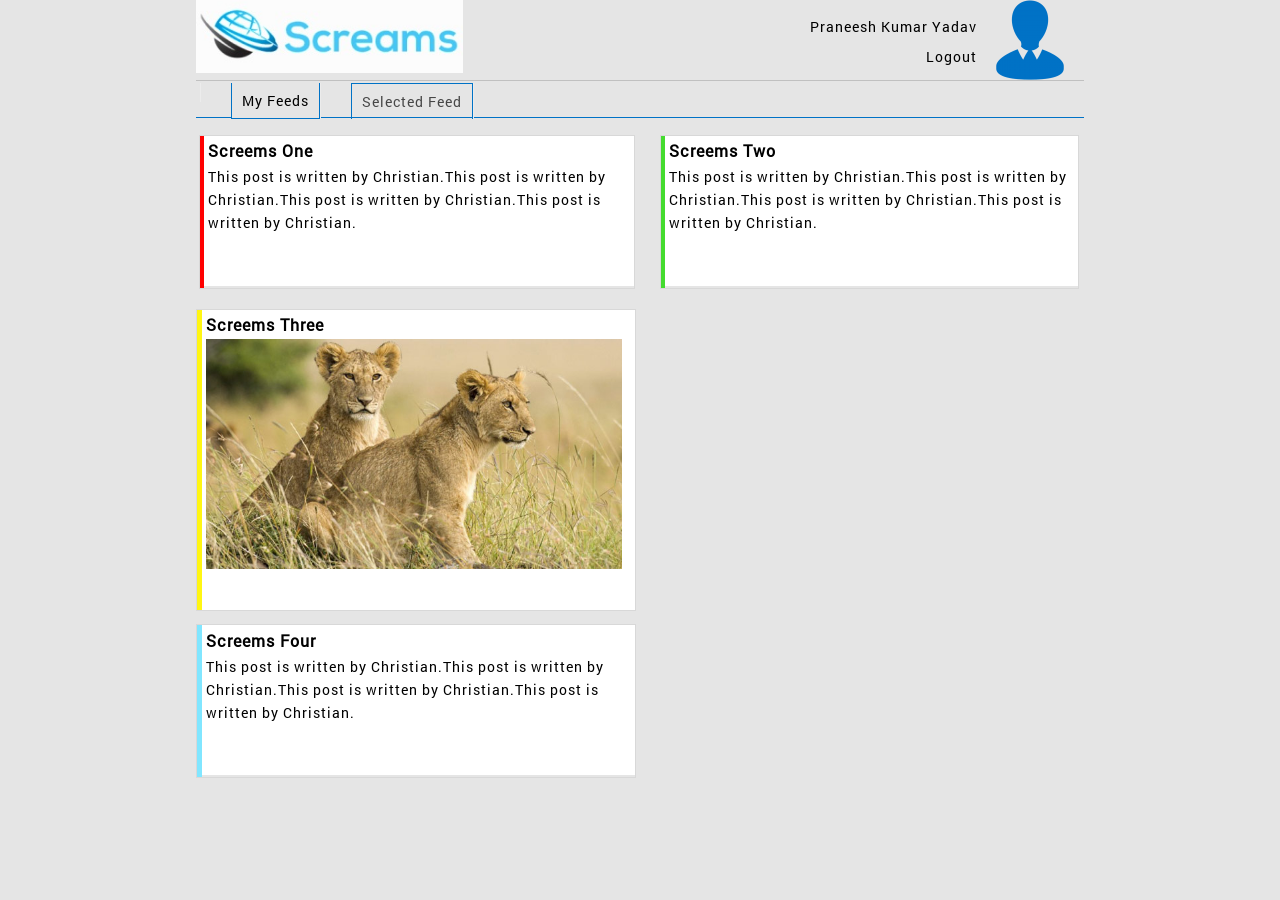
==== index.html @ 317404ea "Initial Commit" ====
<!DOCTYPE html>
<html>
<head>
	<meta http-equiv="Content-Type" content="text/html; charset=utf-8" />
	<meta name="viewport" content="width=device-width, initial-scale=1.0">
	<title>Streams.com</title>
	<script type="text/javascript" src="src/js/jquery-1.11.0.min.js"></script>
	<script type="text/javascript" src="src/js/scripts.js"></script>
	<script type="text/javascript" src="src/js/tab.js"></script>
	<!--<link rel="stylesheet" type="text/css" href="http://fonts.googleapis.com/css?family=Tangerine">
	<link rel="stylesheet" type="text/css" href="http://fonts.googleapis.com/css?family=Inconsolata">
	<link rel="stylesheet" type="text/css" href="http://fonts.googleapis.com/css?family=Roboto">-->
	
	<link type="text/css" href="src/css/styles.css" rel="stylesheet">
	<link type="text/css" href="src/css/tab.css" rel="stylesheet">
</head>

<body class="body">
	<div align="center">
    	<div class="mainContainer">
		
        	<header class="topHeader" id="topHeader">
            	<div class="divLogo">
                	<img src="src/images/logo.png" alt="">
                </div>
                <div class="divTopMenu">
                	<div class="divUser">
                    	<span>Praneesh Kumar Yadav</span>
                        <br/>
                        <span>Logout</span>
                    </div>
                	<div class="divUserImg">
                    	<img src="src/images/user.png" alt="">
                    </div>
                    <div class="clear"></div>
                </div>
                <div class="clear"></div>
				<!--<hr class="hrStyle"/>-->
            </header>
			<div class="bodyContainer">
				<div class="tabControl" id="tabControl">
					<ul id="tabs">
						<li>&nbsp;<li>
						<li><a href="#myFeeds">My Feeds</a></li>
						<li><a href="#selectedFeed"><span id="li_experiment">Selected Feed</span></a></li>								
					</ul>
					<div id="myFeeds" class="tab-section">
						<div class="divFeedLeft">
							<div class="screemsBar">
								<div class="screemsBarLeft1" id="screem_1">&nbsp;</div>
								<div class="screemsBarRight" id="screemsBarRight1">
									<div class="screemContainer">
										<h3>Screems One</h3>
										<div class="screemContent">
											This post is written by Christian.This post is
											written by Christian.This post is written by
											Christian.This post is written by Christian.
										</div>
									</div>
								</div>
								<div class="clear"></div>
							</div>
						</div>
						<div class="divFeedRight">
							<div class="screemsBar">
								<div class="screemsBarLeft2" id="screem_2">&nbsp;</div>
								<div class="screemsBarRight" id="screemsBarRight2">
									<div class="screemContainer">
										<h3>Screems Two</h3>
										<div class="screemContent">
											This post is written by Christian.This post is
											written by Christian.This post is written by
											Christian.This post is written by Christian.
										</div>
									</div>
								</div>
								<div class="clear"></div>
							</div>
						</div>
						<div class="clear"></div>
						
						
						<div class="screemsBar1" id="screemsBar1">
							<div class="screemsBarLeft3" id="screem_3">&nbsp;</div>
							<div class="screemsBarRight" id="screemsBarRight31">
								<div class="screemContainer">
									<h3>Screems Three</h3>
									<div class="screemContent1" id="smallImg">										
										<img src="src/images/img5.jpg" id="Img1" alt="">
									</div>
								</div>
								<div class="divControls">
									
								</div>
							</div>
							<div class="clear"></div>
						</div>
						
						<!--<div class="bigImg" id="bigImg">
							<img src="images/img5.jpg" alt="">
						<div>-->
						
						<div class="screemsBar1">
							<div class="screemsBarLeft4" id="screem_4">&nbsp;</div>
							<div class="screemsBarRight" id="screemsBarRight4">
								<div class="screemContainer">
									<h3>Screems Four</h3>
									<div class="screemContent">
										This post is written by Christian.This post is
										written by Christian.This post is written by
										Christian.This post is written by Christian.
									</div>
								</div>
							</div>
							<div class="clear"></div>
						</div>
					</div>
					<div id="selectedFeed" class="tab-section">
						<h1>Selected Feed</h1>
					</div>
				</div>
			</div>
        </div>        
    </div>
</body>
</html>
---- src/css/styles.css ----
@font-face {
  font-family: 'Roboto';
  font-style: normal;
  font-weight: 400;
  src: local('Roboto Regular'), local('Roboto-Regular'), url(fonts/roboto.woff) format('woff');
}

body{
	margin:0;
	padding:0;	
	font-size:87.5%;
	/*font-family: 'Tangerine', serif;
	font-family: Inconsolata;*/
	font-family: 'Roboto', sans-serif;
	background:#E5E5E5;
	letter-spacing:1px;
}

.body{
	margin:0 auto;
	width:99%;
	clear:both;
}

.mainContainer{
	border:0px solid #DFD9D9;
	width:70%;
	margin-bottom:2%;
}

.topHeader{
	margin-bottom:0%;
	/*background:#FFF;*/
	border-bottom:1px solid #C0C0C0;
}

.divLogo img{
	/*background:url(../images/logo.png) no-repeat;*/
	width:30%;
	height:auto;
	float:left;
}

.divTopMenu{
	float:right;
	width:70%;
	text-align:right;	
}

.divUser{
	float:left;
	line-height:30px;
	width:82.9%;
	margin-top:2%;
}

.divUserImg{
	float:left;	
	margin-left:1%;
	padding-left:1%;	
}

.divUserImg img{
	vertical-align:middle;
}

.tabControl{
	/*height:20px;*/
	/*border:1px solid #FF0000;*/
	text-align:left;
	margin-top:0%;
	background:#E5E5E5;
}

.tabControl ul{
	margin:0% 0% 0% 3%;
}

.tabControl ul li{
	border-right:1px solid #ECECEC;
	display:inline;
	padding-right:2%;
	margin-right:2%;
}

.hrStyle{
	border:1px solid #ECECEC;
}

.divFeedLeft{
	float:left;
	width:50%;
	margin-right:1%;
}

.divFeedRight{
	float:left;
	width:48%;
	margin-left:1%;
}

.screemsBar{
	margin:1.5% 0.5%;
	border:1px solid #d8d8d8;
	width:98%;	
}

.screemsBar1{
	margin:1.5% 0%;
	border:1px solid #d8d8d8;
	width:49.3%;	
	/*-webkit-box-shadow: 1px 1px 6px 0px rgba(50, 50, 50, 0.75);
	-moz-box-shadow:    1px 1px 6px 0px rgba(50, 50, 50, 0.75);
	box-shadow:         1px 1px 6px 0px rgba(50, 50, 50, 0.75);
	border-radius:0px;		
	background:rgba(0,0,0,.2);
	*/
}

.screemContainer{
	margin:1%;
}

.screemsBarLeft1{
	float:left;
	width:1%;
	background:#FF0000;
	height:202px;
}

.screemsBarLeft2{
	float:left;
	width:1%;
	background:#44DB2F;
	height:202px;
}

.screemsBarLeft3{
	float:left;
	width:1%;
	background:#FFF613;
	/*height:202px;*/
}

.screemsBarLeft4{
	float:left;
	width:1%;
	background:#81E6FF;
	height:202px;
}

.screemsBarRight{
	float:left;
	width:99%;
	min-height:150px;
	background:#FFF;
}

.screemsBarRight{
	
}

.screamsBarTop{
	background:#FFE8E8;
	height:auto;
}

.sceamsBarMiddle{	
	height:100px;
	text-align:justify;
	padding:1% 0% 1% 1%;
	line-height:25px;
	margin:1% 0% 0% 0%;
}

.screemContent{
	margin:1% 0% 0% 0%;
	letter-spacing:1px;
	line-height:23px;
}

.screemContent1{
	margin:1% 0% 0% 0%;
	letter-spacing:1px;
	line-height:25px;
}

.screemContent1 img{
	width:98%;
	height:auto;
}

.sceamsBarBottom{
	background:#B18E8E;
	height:25px;
	text-align:center;
}

.screemContentImg{
	/*background-image:url(../images/img5.jpg);
	background-repeat:no-repeat;
	height:130px;*/
}

.bigImg{
	position:absolute;
	margin-top:-10%;
	margin-left:-0.6%;
	padding:0%;
}

.sceamsBarBottom div{
	display:inline-block;
	font-size:14px;
	color:#FFFFFF;
	margin:0.3% 3% 0% 0%;
	padding:0% 3% 0% 0%;
	border-right:1px solid #FFFFFF;
	text-align:center;
}

.sceamsBarBottom div:last-child{
	border-right:0px solid #FFFFFF;
}

.sceamsBarBottom div img{
	vertical-align:middle;
	border:0px;	
}

.clear{
	clear:both;
}

.thumbImg{
	float:left;
	width:50%;	
	margin-right:1%;	
}

.thumbImg img{
	width:100%;
}

.thumbContent{
	float:left;
	width:45%;
	text-align:justify;
}

.statusBar{
	margin-top:-1.7%;
	position:absolute; 
	z-index:9999999;
	background:#F1F1F1;
	border:1px solid #F1F1F1;
	width:76.1%;
	opacity:0.9;
	padding:0.5% 2%;	
}

.statusBar img{
	vertical-align:middle;
	padding-bottom:3px;
}

.visitCount{
	float:left;
	margin-right:1%;
	padding-right:1%;
	border-right:1px solid #000;
}

h3{
	margin:0px;
	padding:0px;
}

.divControls{
	height:30px;
}

/* Thumbs sliding style start */
ul{
	list-type: none;
	list-style: none;
	padding: 0;
	margin: 0;
}

.slider{
	margin: 0 auto;
	padding:0;
}
/* Thumbs sliding style end */
---- src/css/tab.css ----
#tabs	{
	margin:0px 0px 0px 0px;
	overflow: hidden;
	padding: 0;
	zoom: 1;
	position:relative;
	top:2px;
	z-index: 1;	
}

#tabs li {
	display: block;
	list-style: none;
	margin: 0;
	margin-right: 30px;
	padding: 0;
	float: left;	
}

#tabs li a {
	display: block;
	padding: 8px 10px 8px 10px;
	border: 1px solid #0072C6;
	border-bottom: 0 none;
	text-align: center;
	text-decoration: none;
	color:#474747;	
}

.tab-section {
	background:#E5E5E5;
	padding: 10px 0 0 0;
	border-top: 1px solid #0072C6;;
}

#tabs li a.current {
	background:#E5E5E5;
	color: #000;
	border-bottom: 1px solid #0072C6;
	margin-top:-1%;
}
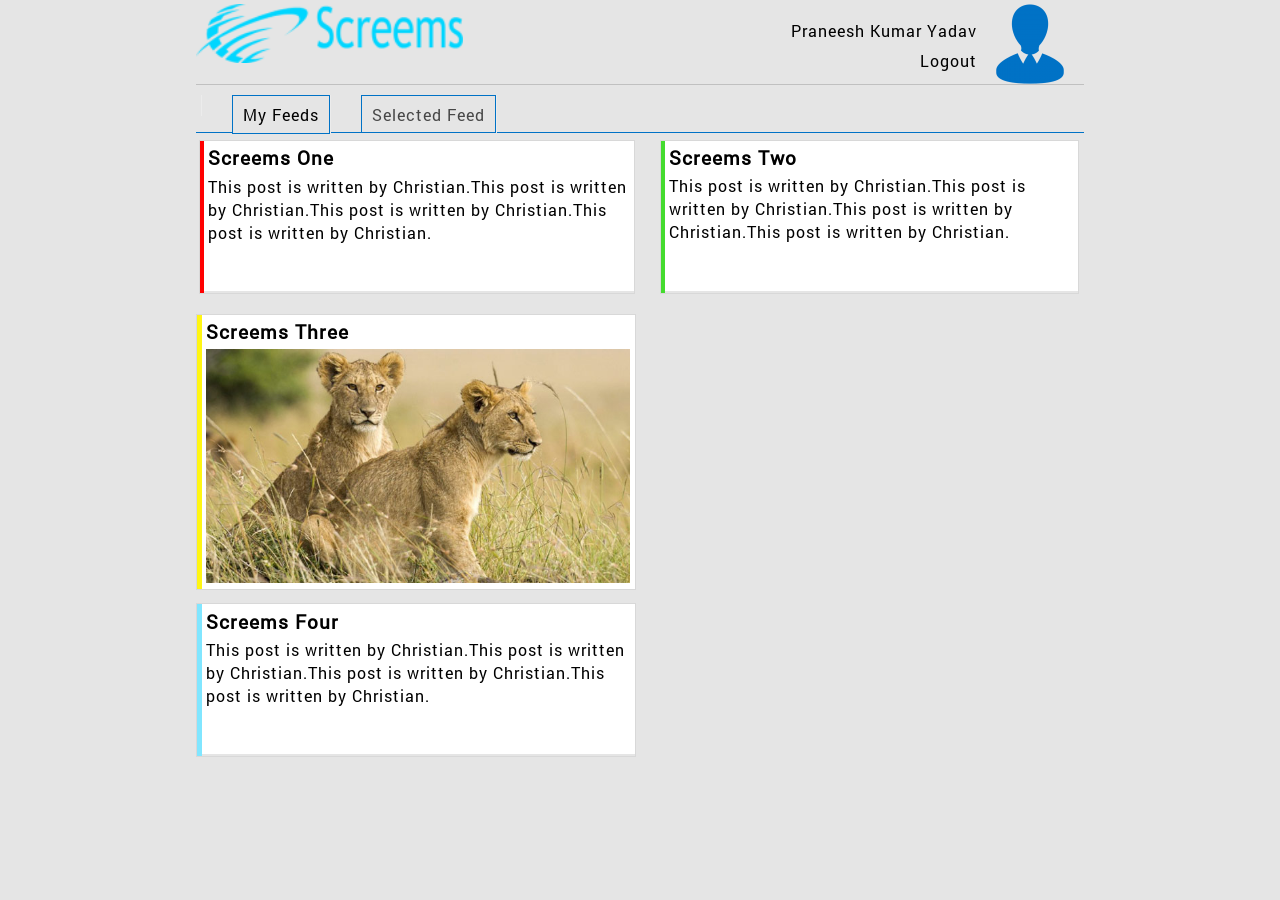
==== commit bbdc725a: "Initial Commits Code still has to mature. Hence checking in." ====
--- a/index.html
+++ b/index.html
@@ -7,10 +7,7 @@
 	<script type="text/javascript" src="src/js/jquery-1.11.0.min.js"></script>
 	<script type="text/javascript" src="src/js/scripts.js"></script>
 	<script type="text/javascript" src="src/js/tab.js"></script>
-	<!--<link rel="stylesheet" type="text/css" href="http://fonts.googleapis.com/css?family=Tangerine">
-	<link rel="stylesheet" type="text/css" href="http://fonts.googleapis.com/css?family=Inconsolata">
-	<link rel="stylesheet" type="text/css" href="http://fonts.googleapis.com/css?family=Roboto">-->
-	
+		
 	<link type="text/css" href="src/css/styles.css" rel="stylesheet">
 	<link type="text/css" href="src/css/tab.css" rel="stylesheet">
 </head>
@@ -48,6 +45,9 @@
 						<div class="divFeedLeft">
 							<div class="screemsBar">
 								<div class="screemsBarLeft1" id="screem_1">&nbsp;</div>
+								<div class="divScreemsControls" id="showControls">
+									<h3>Testing</h3>
+								</div>
 								<div class="screemsBarRight" id="screemsBarRight1">
 									<div class="screemContainer">
 										<h3>Screems One</h3>
@@ -57,6 +57,10 @@
 											Christian.This post is written by Christian.
 										</div>
 									</div>
+
+									<div  class="screemsControls" id="screemsControls1">
+										<div>8569587</div>
+									</div>									
 								</div>
 								<div class="clear"></div>
 							</div>
@@ -88,10 +92,7 @@
 									<div class="screemContent1" id="smallImg">										
 										<img src="src/images/img5.jpg" id="Img1" alt="">
 									</div>
-								</div>
-								<div class="divControls">
-									
-								</div>
+								</div>	
 							</div>
 							<div class="clear"></div>
 						</div>
--- a/src/css/styles.css
+++ b/src/css/styles.css
@@ -8,7 +8,7 @@
 body{
 	margin:0;
 	padding:0;	
-	font-size:87.5%;
+	font-size:100%;
 	/*font-family: 'Tangerine', serif;
 	font-family: Inconsolata;*/
 	font-family: 'Roboto', sans-serif;
@@ -29,8 +29,8 @@
 }
 
 .topHeader{
-	margin-bottom:0%;
-	/*background:#FFF;*/
+	margin-top:0.4%;
+	margin-bottom:0%;	
 	border-bottom:1px solid #C0C0C0;
 }
 
@@ -68,7 +68,7 @@
 	/*height:20px;*/
 	/*border:1px solid #FF0000;*/
 	text-align:left;
-	margin-top:0%;
+	margin-top:1%;
 	background:#E5E5E5;
 }
 
@@ -118,7 +118,7 @@
 }
 
 .screemContainer{
-	margin:1%;
+	margin:1% 1% 0% 1%;
 }
 
 .screemsBarLeft1{
@@ -126,6 +126,7 @@
 	width:1%;
 	background:#FF0000;
 	height:202px;
+	cursor:pointer;
 }
 
 .screemsBarLeft2{
@@ -133,12 +134,14 @@
 	width:1%;
 	background:#44DB2F;
 	height:202px;
+	cursor:pointer;
 }
 
 .screemsBarLeft3{
 	float:left;
 	width:1%;
 	background:#FFF613;
+	cursor:pointer;
 	/*height:202px;*/
 }
 
@@ -147,6 +150,7 @@
 	width:1%;
 	background:#81E6FF;
 	height:202px;
+	cursor:pointer;
 }
 
 .screemsBarRight{
@@ -186,7 +190,7 @@
 }
 
 .screemContent1 img{
-	width:98%;
+	width:100%;
 	height:auto;
 }
 
@@ -280,6 +284,40 @@
 	height:30px;
 }
 
+.divScreemsControls{
+	float:left;
+	display:none;
+	width:20%;
+	background:#F8F8F8 ;
+	height:150px;
+}
+
+.screemsControls{
+	position:absolute;
+	background: #CCC;
+	color: #FFF;
+	text-align: center;
+	width:33.5%;
+	margin-top:-1%;
+	height:60px;
+	display:none;
+	opacity:0.5	;
+}
+
+.screemsControls div{
+	font-size:30px;
+}
+
+@media screen and (-webkit-min-device-pixel-ratio:0) {
+    .screemsControls{
+		margin-top:-0.5%;
+	}
+	
+	.divScreemsControls{		
+		height:152px;
+	}
+}
+
 /* Thumbs sliding style start */
 ul{
 	list-type: none;
--- a/src/css/tab.css
+++ b/src/css/tab.css
@@ -14,7 +14,7 @@
 	margin: 0;
 	margin-right: 30px;
 	padding: 0;
-	float: left;	
+	float: left;
 }
 
 #tabs li a {
@@ -29,7 +29,7 @@
 
 .tab-section {
 	background:#E5E5E5;
-	padding: 10px 0 0 0;
+	padding: 0px;
 	border-top: 1px solid #0072C6;;
 }
 
@@ -37,5 +37,4 @@
 	background:#E5E5E5;
 	color: #000;
 	border-bottom: 1px solid #0072C6;
-	margin-top:-1%;
 }
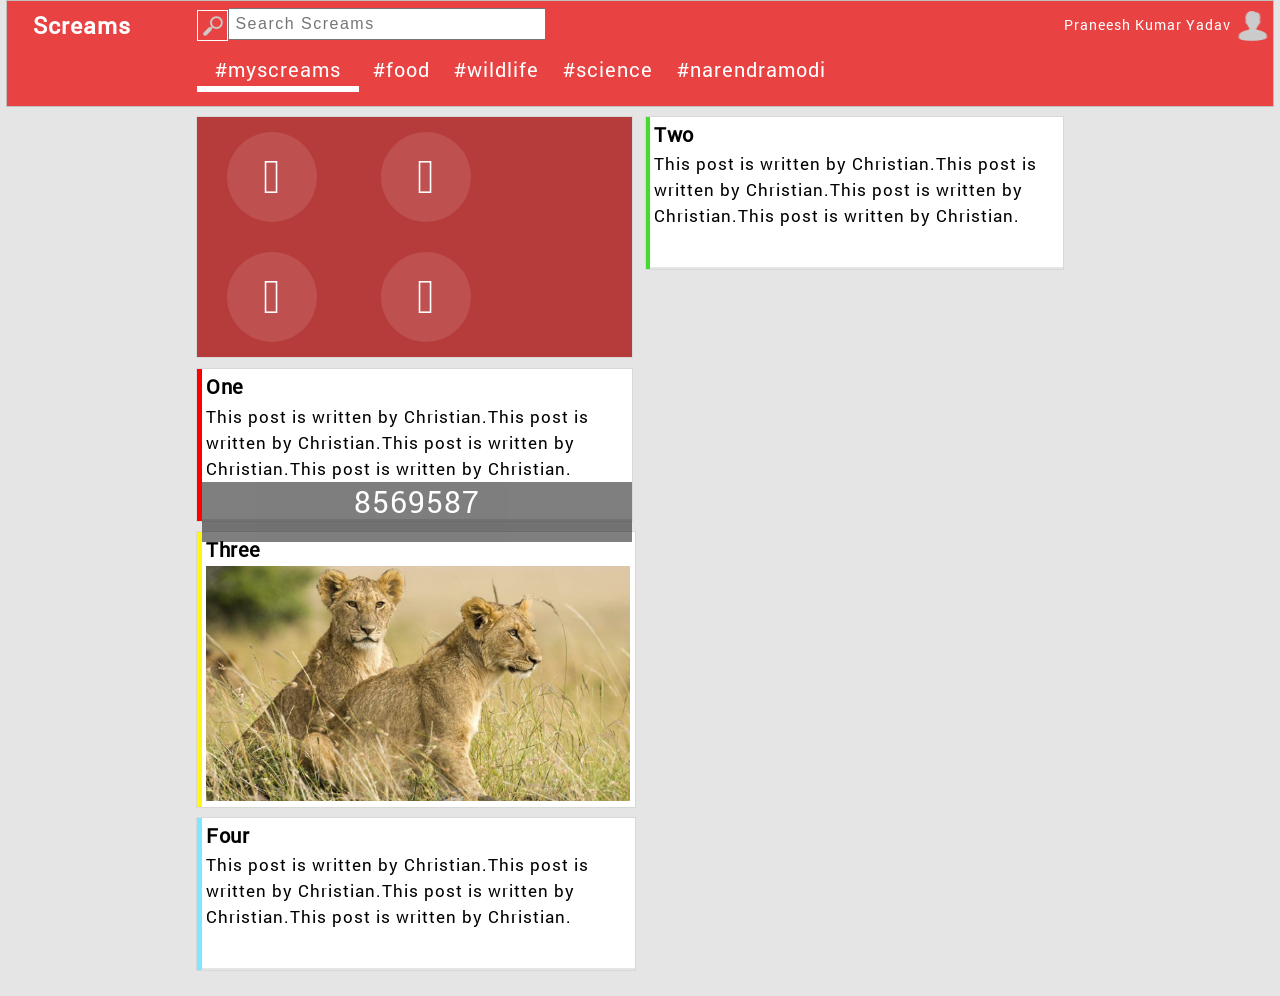
==== commit a4db35a3: "Made major changes to the website look and feel. Almost getting there. Committing on behalf of Ragha" ====
--- a/index.html
+++ b/index.html
@@ -3,54 +3,81 @@
 <head>
 	<meta http-equiv="Content-Type" content="text/html; charset=utf-8" />
 	<meta name="viewport" content="width=device-width, initial-scale=1.0">
-	<title>Streams.com</title>
+	<title>Start Screaming | Screams.io</title>
+	<link rel="icon" href="src/images/favicon.ico" type="image/x-icon">
 	<script type="text/javascript" src="src/js/jquery-1.11.0.min.js"></script>
 	<script type="text/javascript" src="src/js/scripts.js"></script>
 	<script type="text/javascript" src="src/js/tab.js"></script>
+	<script type="text/javascript" src="src/js/modernizr.custom.js"></script>
 		
 	<link type="text/css" href="src/css/styles.css" rel="stylesheet">
 	<link type="text/css" href="src/css/tab.css" rel="stylesheet">
+	<link type="text/css" href="src/css/external/screamsoptions/screamsdefault.css" rel="stylesheet">
+	<link type="text/css" href="src/css/external/screamsoptions/screamscomponents.css" rel="stylesheet">
 </head>
 
 <body class="body">
 	<div align="center">
-    	<div class="mainContainer">
-		
-        	<header class="topHeader" id="topHeader">
-            	<div class="divLogo">
-                	<img src="src/images/logo.png" alt="">
-                </div>
-                <div class="divTopMenu">
-                	<div class="divUser">
-                    	<span>Praneesh Kumar Yadav</span>
-                        <br/>
-                        <span>Logout</span>
-                    </div>
-                	<div class="divUserImg">
-                    	<img src="src/images/user.png" alt="">
-                    </div>
-                    <div class="clear"></div>
-                </div>
-                <div class="clear"></div>
-				<!--<hr class="hrStyle"/>-->
-            </header>
+		<header class="topHeader" id="topHeader">
+			<div class="divLogo">
+				Screams
+				<!--<img src="src/images/logo.png" alt="">-->
+			</div>
+			<div class="screemsSearch">				
+				<img src="src/images/search.png" alt="">
+				<input type="text" id="txtSearch" class="textboxStyle" placeholder="Search Screams" >
+			</div>
+			<div class="divTopMenu">
+				<div class="divUser">
+					<span>Praneesh Kumar Yadav</span>
+				</div>
+				<div class="divUserImg">
+					<img src="src/images/user.png" alt="">
+				</div>
+				<div class="clear"></div>
+			</div>
+			<div class="clear"></div>
+			
+			<div class="topMenu">
+				<ul>
+					<li>#myscreams</li>
+					<li>#food</li>
+					<li>#wildlife</li>
+					<li>#science</li>
+					<li>#narendramodi</li>					
+				</ul>
+				
+			</div>
+		</header>
+    	<div class="mainContainer">       	
 			<div class="bodyContainer">
 				<div class="tabControl" id="tabControl">
-					<ul id="tabs">
-						<li>&nbsp;<li>
-						<li><a href="#myFeeds">My Feeds</a></li>
-						<li><a href="#selectedFeed"><span id="li_experiment">Selected Feed</span></a></li>								
-					</ul>
-					<div id="myFeeds" class="tab-section">
+					<div style="">
 						<div class="divFeedLeft">
-							<div class="screemsBar">
+							<div class="screamsOptions">
+								<section id="set-8">
+									<div class="hi-icon-wrap hi-icon-effect-8">
+										<!--<a href="#set-8" class="hi-icon hi-icon-archive">Archive</a>
+										<a href="#set-8" class="hi-icon hi-icon-chat">Chat</a>
+										<a href="#set-8" class="hi-icon hi-icon-bookmark">Bookmarks</a>
+										<a href="#set-8" class="hi-icon hi-icon-user">User</a>-->
+										
+										<a href="#set-8" class="hi-icon hi-icon-archive">Archive</a>
+										<a href="#set-8" class="hi-icon hi-icon-chat">Chat</a>
+										<a href="#set-8" class="hi-icon hi-icon-bookmark">Bookmarks</a>
+										<a href="#set-8" class="hi-icon hi-icon-user">User</a>
+										
+									</div>
+								</section>
+							</div>
+							<div class="screemsBar" style="margin:2.3% 0% 0% 0%;">
 								<div class="screemsBarLeft1" id="screem_1">&nbsp;</div>
 								<div class="divScreemsControls" id="showControls">
 									<h3>Testing</h3>
 								</div>
 								<div class="screemsBarRight" id="screemsBarRight1">
 									<div class="screemContainer">
-										<h3>Screems One</h3>
+										<h3>One</h3>
 										<div class="screemContent">
 											This post is written by Christian.This post is
 											written by Christian.This post is written by
@@ -66,11 +93,11 @@
 							</div>
 						</div>
 						<div class="divFeedRight">
-							<div class="screemsBar">
+							<div class="screemsBar" style="margin:0% 0% 0% -3%;">
 								<div class="screemsBarLeft2" id="screem_2">&nbsp;</div>
 								<div class="screemsBarRight" id="screemsBarRight2">
 									<div class="screemContainer">
-										<h3>Screems Two</h3>
+										<h3>Two</h3>
 										<div class="screemContent">
 											This post is written by Christian.This post is
 											written by Christian.This post is written by
@@ -88,7 +115,7 @@
 							<div class="screemsBarLeft3" id="screem_3">&nbsp;</div>
 							<div class="screemsBarRight" id="screemsBarRight31">
 								<div class="screemContainer">
-									<h3>Screems Three</h3>
+									<h3>Three</h3>
 									<div class="screemContent1" id="smallImg">										
 										<img src="src/images/img5.jpg" id="Img1" alt="">
 									</div>
@@ -105,7 +132,7 @@
 							<div class="screemsBarLeft4" id="screem_4">&nbsp;</div>
 							<div class="screemsBarRight" id="screemsBarRight4">
 								<div class="screemContainer">
-									<h3>Screems Four</h3>
+									<h3>Four</h3>
 									<div class="screemContent">
 										This post is written by Christian.This post is
 										written by Christian.This post is written by
@@ -116,6 +143,14 @@
 							<div class="clear"></div>
 						</div>
 					</div>
+					<!--<ul id="tabs">
+						<li>&nbsp;<li>
+						<li><a href="#myFeeds">My Feeds</a></li>
+						<li><a href="#selectedFeed"><span id="li_experiment">Selected Feed</span></a></li>								
+					</ul>-->
+					<div id="myFeeds" class="tab-section">
+						
+					</div>
 					<div id="selectedFeed" class="tab-section">
 						<h1>Selected Feed</h1>
 					</div>
--- a/src/css/styles.css
+++ b/src/css/styles.css
@@ -8,7 +8,7 @@
 body{
 	margin:0;
 	padding:0;	
-	font-size:100%;
+	font-size:90%;
 	/*font-family: 'Tangerine', serif;
 	font-family: Inconsolata;*/
 	font-family: 'Roboto', sans-serif;
@@ -29,29 +29,61 @@
 }
 
 .topHeader{
-	margin-top:0.4%;
+	margin-top:0%;
 	margin-bottom:0%;	
-	border-bottom:1px solid #C0C0C0;
-}
-
-.divLogo img{
-	/*background:url(../images/logo.png) no-repeat;*/
-	width:30%;
+	border:1px solid #C0C0C0;
+	background:#E94242;
+	color:#FFF;
+	height:105px;
+}
+
+.divLogo{
+	width:13%;
 	height:auto;
 	float:left;
+	color:#FFF;
+	font-weight:bold;
+	font-size:23px;
+	text-align:left;
+	margin:0.7% 0% 0% 2%;
 }
 
 .divTopMenu{
 	float:right;
-	width:70%;
-	text-align:right;	
+	width:19%;
+	text-align:right;
+	margin:0.7% 0%;
+}
+
+.screemsSearch{
+	float:left;
+	width:30%;
+	margin-top:0.5%;
+	text-align:left;
+}
+
+.textboxStyle{
+	width:80%;
+	padding:1.3%;
+	font-size:16px;
+	letter-spacing:1.5px;
+	margin-left:-1%;
+	margin-top:0.3%;
+}
+
+.screemsSearch img{
+	vertical-align:middle;
+	height:20px;
+	width:20px;
+	border:1px solid #FFF;
+	padding:1.2%;	
 }
 
 .divUser{
 	float:left;
 	line-height:30px;
 	width:82.9%;
-	margin-top:2%;
+	margin-top:0%;
 }
 
 .divUserImg{
@@ -62,7 +94,35 @@
 
 .divUserImg img{
 	vertical-align:middle;
-}
+	padding-top:3%;
+	height:30px;
+	width:35px;
+}
+
+.topMenu{
+	text-align:left;
+	width:70%;
+	margin-top:0.5%;
+}
+
+.topMenu ul{
+	list-style:none;
+	font-size:140%;
+}
+
+.topMenu ul li{
+	display:inline;
+	/*padding:0% 2% 0.5% 2%;*/
+	margin-right:2%;
+}
+
+.topMenu ul li:first-child{
+	display:inline;
+	padding:0% 2% 0.5% 2%;
+	margin-right:1%;
+	border-bottom:6px solid #FFF;
+}
+
 
 .tabControl{
 	/*height:20px;*/
@@ -105,20 +165,22 @@
 	width:98%;	
 }
 
+.screamsOptions{
+	width:98%;
+	border:1px solid #d8d8d8;
+	background:#FFF;
+}
+
 .screemsBar1{
-	margin:1.5% 0%;
+	margin:1% 0%;
 	border:1px solid #d8d8d8;
-	width:49.3%;	
-	/*-webkit-box-shadow: 1px 1px 6px 0px rgba(50, 50, 50, 0.75);
-	-moz-box-shadow:    1px 1px 6px 0px rgba(50, 50, 50, 0.75);
-	box-shadow:         1px 1px 6px 0px rgba(50, 50, 50, 0.75);
-	border-radius:0px;		
-	background:rgba(0,0,0,.2);
-	*/
+	width:49.3%;
 }
 
 .screemContainer{
 	margin:1% 1% 0% 1%;
+	font-size:120%;
+	letter-spacing:0.5px;
 }
 
 .screemsBarLeft1{
@@ -180,7 +242,7 @@
 .screemContent{
 	margin:1% 0% 0% 0%;
 	letter-spacing:1px;
-	line-height:23px;
+	line-height:26px;
 }
 
 .screemContent1{
@@ -294,14 +356,15 @@
 
 .screemsControls{
 	position:absolute;
-	background: #CCC;
+	background: #000;
 	color: #FFF;
 	text-align: center;
-	width:33.5%;
-	margin-top:-1%;
+	width:33.6%;
+	margin-top:-2%;
 	height:60px;
-	display:none;
-	opacity:0.5	;
+	display:block;
+	opacity:0.5;
+	filter: alpha(opacity=60); /* For IE8 and earlier */
 }
 
 .screemsControls div{
@@ -310,7 +373,7 @@
 
 @media screen and (-webkit-min-device-pixel-ratio:0) {
     .screemsControls{
-		margin-top:-0.5%;
+		margin-top:0%;
 	}
 	
 	.divScreemsControls{		
--- a/src/css/external/screamsoptions/screamsdefault.css
+++ b/src/css/external/screamsoptions/screamsdefault.css
@@ -0,0 +1,90 @@
+/**, *:after, *:before { -webkit-box-sizing: border-box; -moz-box-sizing: border-box; box-sizing: border-box; }*/
+.clearfix:before, .clearfix:after { content: " "; display: table; }
+.clearfix:after { clear: both; }
+
+
+a {
+	color: #ccc;
+	text-decoration: none;
+}
+
+.no-touch a:hover,
+.no-touch a:active {
+	color: #333;
+}
+
+.container > section {
+	min-height: 100%;
+	margin: 0 auto;
+	/*padding: 20em 3em;*/
+}
+
+.touch .container > section {
+	padding: 0;
+	min-height: 0;
+}
+
+
+.touch .container > header {
+	position: relative;
+}
+
+.container > header h1 {
+	font-size: 2.625em;
+	line-height: 1.3;
+	margin: 0;
+	font-weight: 300;
+}
+
+.container > header span {
+	display: block;
+	font-size: 60%;
+	opacity: 0.6;
+	padding: 0 0 0.6em 0.1em;
+}
+
+.container > section p {
+	color: #fff;
+	text-align: center;
+	padding: 1em;
+	margin: 0;
+}
+
+#set-8 {
+	background: #B63C3C;
+}
+
+.container > section.info p {
+	color: #fff;
+	font-size: 1.3em;
+	font-weight: 300;
+}
+
+.container > section.info p a {
+	color: #fff;
+	font-weight: 700;
+}
+
+.container > section.info p a:hover {
+	color: #0c69a4;
+}
+
+@media screen and (max-width: 800px) {
+
+	.hi-icon {
+		margin: 15px !important;
+	}
+
+	.container > section {
+		padding: 20em 1em;
+	}
+
+}
+
+@media screen and (max-width: 25em) {
+
+	.codrops-icon span {
+		display: none;
+	}
+
+}
--- a/src/css/external/screamsoptions/screamscomponents.css
+++ b/src/css/external/screamsoptions/screamscomponents.css
@@ -0,0 +1,201 @@
+.hi-icon {
+	display: inline-block;
+	font-size: 0px;
+	cursor: pointer;
+	margin: 15px 30px;
+	width: 90px;
+	height: 90px;
+	border-radius: 50%;
+	text-align: center;
+	position: relative;
+	z-index: 1;
+	color: #fff;
+}
+
+.hi-icon:after {
+	pointer-events: none;
+	position: absolute;
+	width: 100%;
+	height: 100%;
+	border-radius: 50%;
+	content: '';
+	-webkit-box-sizing: content-box; 
+	-moz-box-sizing: content-box; 
+	box-sizing: content-box;
+}
+
+.hi-icon:before {
+	font-family: 'ecoicon';
+	speak: none;
+	font-size: 48px;
+	line-height: 90px;
+	font-style: normal;
+	font-weight: normal;
+	font-variant: normal;
+	text-transform: none;
+	display: block;
+	-webkit-font-smoothing: antialiased;
+}
+
+.hi-icon-mobile:before {
+	content: "\e009";
+}
+
+.hi-icon-screen:before {
+	content: "\e00a";
+}
+
+.hi-icon-earth:before {
+	content: "\e002";
+}
+
+.hi-icon-support:before {
+	content: "\e000";
+}
+
+.hi-icon-locked:before {
+	content: "\e001";
+}
+
+.hi-icon-cog:before {
+	content: "\e003";
+}
+
+.hi-icon-clock:before {
+	content: "\e004";
+}
+
+.hi-icon-videos:before {
+	content: "\e005";
+}
+
+.hi-icon-list:before {
+	content: "\e006";
+}
+
+.hi-icon-refresh:before {
+	content: "\e007";
+}
+
+.hi-icon-images:before {
+	content: "\e008";
+}
+
+.hi-icon-pencil:before {
+	content: "\e00b";
+}
+
+.hi-icon-link:before {
+	content: "\e00c";
+}
+
+.hi-icon-mail:before {
+	content: "\e00d";
+}
+
+.hi-icon-location:before {
+	content: "\e00e";
+}
+
+.hi-icon-archive:before {
+	content: "\e00f";
+}
+
+.hi-icon-chat:before {
+	content: "\e010";
+}
+
+.hi-icon-bookmark:before {
+	content: "\e011";
+}
+
+.hi-icon-user:before {
+	content: "\e012";
+}
+
+.hi-icon-contract:before {
+	content: "\e013";
+}
+
+.hi-icon-star:before {
+	content: "\e014";
+}
+
+/* Effect 8 */
+.hi-icon-effect-8 .hi-icon {
+	background: rgba(255,255,255,0.1);
+	-webkit-transition: -webkit-transform ease-out 0.1s, background 0.2s;
+	-moz-transition: -moz-transform ease-out 0.1s, background 0.2s;
+	transition: transform ease-out 0.1s, background 0.2s;
+}
+
+.hi-icon-effect-8 .hi-icon:after {
+	top: 0;
+	left: 0;
+	padding: 0;
+	z-index: -1;
+	box-shadow: 0 0 0 2px rgba(255,255,255,0.1);
+	opacity: 0;
+	-webkit-transform: scale(0.9);
+	-moz-transform: scale(0.9);
+	-ms-transform: scale(0.9);
+	transform: scale(0.9);
+}
+
+.no-touch .hi-icon-effect-8 .hi-icon:hover {
+	background: rgba(255,255,255,0.05);
+	-webkit-transform: scale(0.93);
+	-moz-transform: scale(0.93);
+	-ms-transform: scale(0.93);
+	transform: scale(0.93);
+	color: #fff;
+}
+
+.hi-icon-effect-8 .hi-icon:hover:after {
+	-webkit-animation: sonarEffect 1.3s ease-out 75ms;
+	-moz-animation: sonarEffect 1.3s ease-out 75ms;
+	animation: sonarEffect 1.3s ease-out 75ms;
+}
+
+@-webkit-keyframes sonarEffect {
+	0% {
+		opacity: 0.3;
+	}
+	40% {
+		opacity: 0.5;
+		box-shadow: 0 0 0 2px rgba(255,255,255,0.1), 0 0 10px 10px #3851bc, 0 0 0 10px rgba(255,255,255,0.5);
+	}
+	100% {
+		box-shadow: 0 0 0 2px rgba(255,255,255,0.1), 0 0 10px 10px #3851bc, 0 0 0 10px rgba(255,255,255,0.5);
+		-webkit-transform: scale(1.5);
+		opacity: 0;
+	}
+}
+@-moz-keyframes sonarEffect {
+	0% {
+		opacity: 0.3;
+	}
+	40% {
+		opacity: 0.5;
+		box-shadow: 0 0 0 2px rgba(255,255,255,0.1), 0 0 10px 10px #3851bc, 0 0 0 10px rgba(255,255,255,0.5);
+	}
+	100% {
+		box-shadow: 0 0 0 2px rgba(255,255,255,0.1), 0 0 10px 10px #3851bc, 0 0 0 10px rgba(255,255,255,0.5);
+		-moz-transform: scale(1.5);
+		opacity: 0;
+	}
+}
+@keyframes sonarEffect {
+	0% {
+		opacity: 0.3;
+	}
+	40% {
+		opacity: 0.5;
+		box-shadow: 0 0 0 2px rgba(255,255,255,0.1), 0 0 10px 10px #3851bc, 0 0 0 10px rgba(255,255,255,0.5);
+	}
+	100% {
+		box-shadow: 0 0 0 2px rgba(255,255,255,0.1), 0 0 10px 10px #3851bc, 0 0 0 10px rgba(255,255,255,0.5);
+		transform: scale(1.5);
+		opacity: 0;
+	}
+}
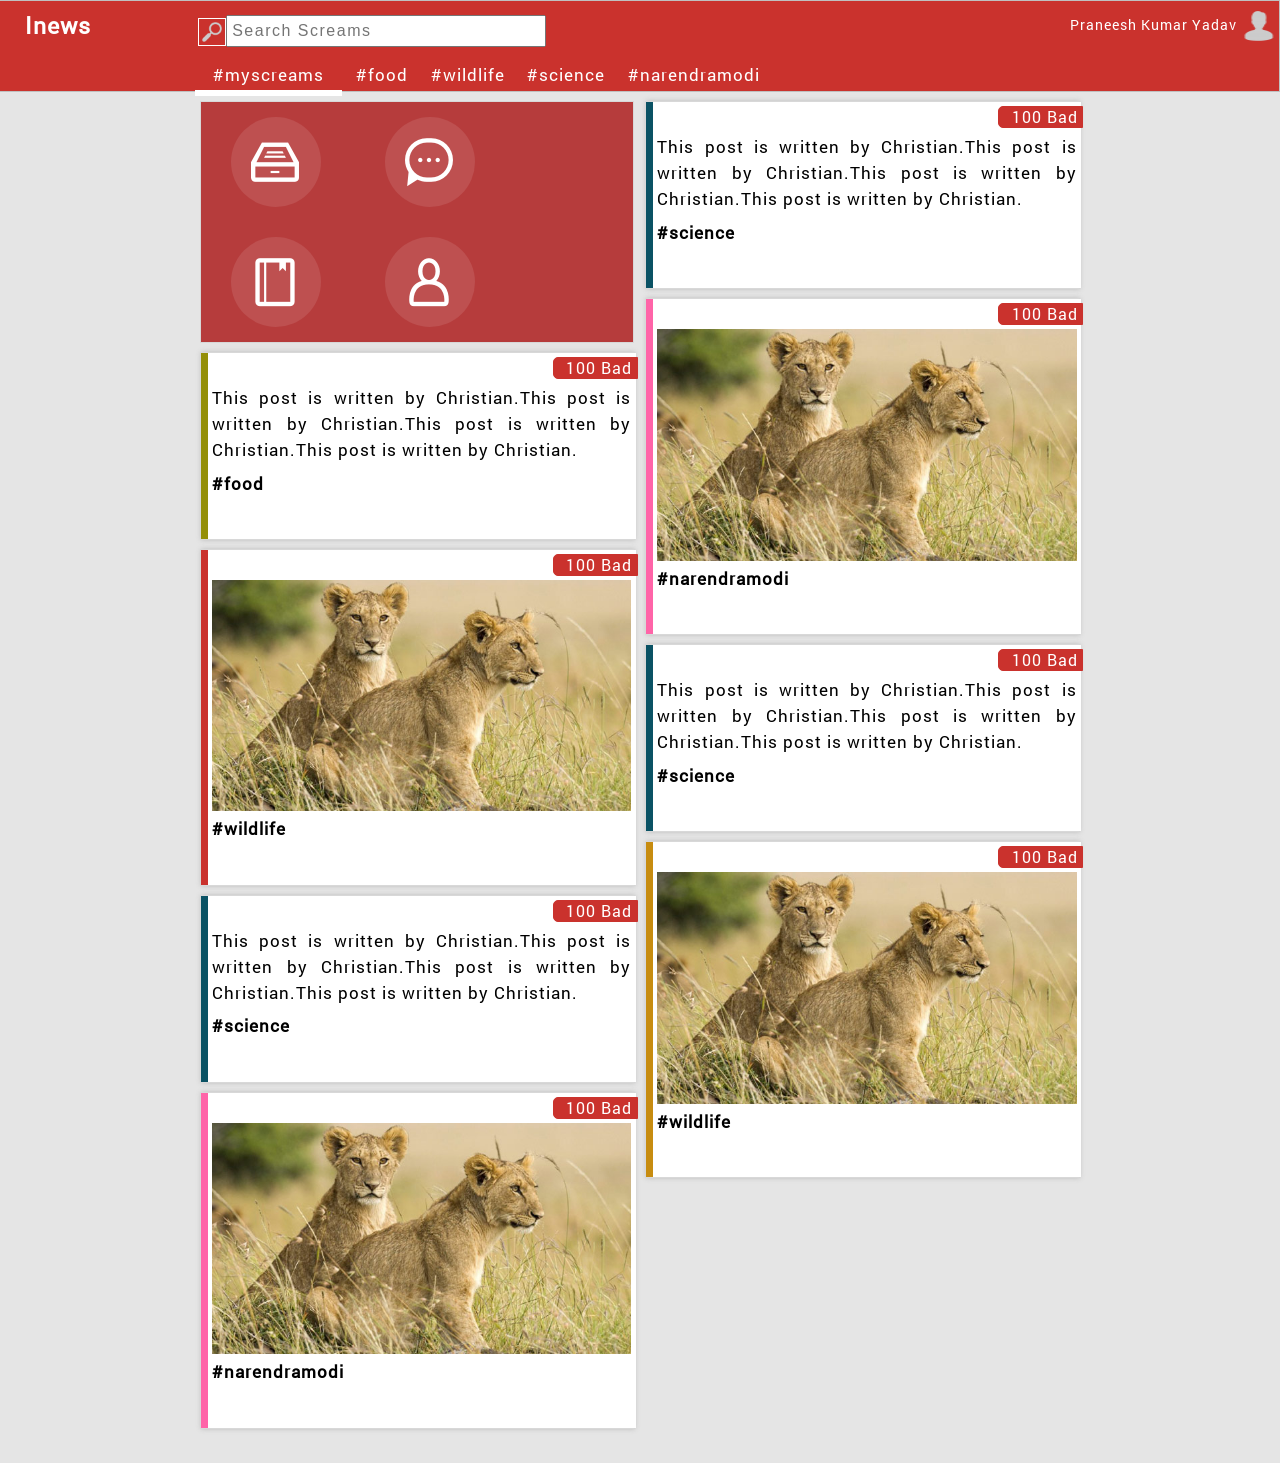
==== commit 57287b86: "Updating on behalf of Raghav The site has major changes done to the UI. A couple of days more will t" ====
--- a/index.html
+++ b/index.html
@@ -20,7 +20,7 @@
 	<div align="center">
 		<header class="topHeader" id="topHeader">
 			<div class="divLogo">
-				Screams
+				Inews
 				<!--<img src="src/images/logo.png" alt="">-->
 			</div>
 			<div class="screemsSearch">				
@@ -40,120 +40,493 @@
 			
 			<div class="topMenu">
 				<ul>
-					<li>#myscreams</li>
-					<li>#food</li>
-					<li>#wildlife</li>
-					<li>#science</li>
-					<li>#narendramodi</li>					
-				</ul>
-				
+					<li id="myScreams_1">#myscreams</li>
+					<li id="myScreams_2">#food</li>
+					<li id="myScreams_3">#wildlife</li>
+					<li id="myScreams_4">#science</li>
+					<li id="myScreams_5">#narendramodi</li>					
+				</ul>				
 			</div>
 		</header>
     	<div class="mainContainer">       	
 			<div class="bodyContainer">
-				<div class="tabControl" id="tabControl">
-					<div style="">
-						<div class="divFeedLeft">
-							<div class="screamsOptions">
-								<section id="set-8">
-									<div class="hi-icon-wrap hi-icon-effect-8">
-										<!--<a href="#set-8" class="hi-icon hi-icon-archive">Archive</a>
-										<a href="#set-8" class="hi-icon hi-icon-chat">Chat</a>
-										<a href="#set-8" class="hi-icon hi-icon-bookmark">Bookmarks</a>
-										<a href="#set-8" class="hi-icon hi-icon-user">User</a>-->
-										
-										<a href="#set-8" class="hi-icon hi-icon-archive">Archive</a>
-										<a href="#set-8" class="hi-icon hi-icon-chat">Chat</a>
-										<a href="#set-8" class="hi-icon hi-icon-bookmark">Bookmarks</a>
-										<a href="#set-8" class="hi-icon hi-icon-user">User</a>
-										
-									</div>
-								</section>
-							</div>
-							<div class="screemsBar" style="margin:2.3% 0% 0% 0%;">
-								<div class="screemsBarLeft1" id="screem_1">&nbsp;</div>
-								<div class="divScreemsControls" id="showControls">
-									<h3>Testing</h3>
-								</div>
-								<div class="screemsBarRight" id="screemsBarRight1">
-									<div class="screemContainer">
-										<h3>One</h3>
-										<div class="screemContent">
-											This post is written by Christian.This post is
-											written by Christian.This post is written by
-											Christian.This post is written by Christian.
-										</div>
-									</div>
-
-									<div  class="screemsControls" id="screemsControls1">
-										<div>8569587</div>
-									</div>									
-								</div>
-								<div class="clear"></div>
-							</div>
-						</div>
-						<div class="divFeedRight">
-							<div class="screemsBar" style="margin:0% 0% 0% -3%;">
-								<div class="screemsBarLeft2" id="screem_2">&nbsp;</div>
-								<div class="screemsBarRight" id="screemsBarRight2">
-									<div class="screemContainer">
-										<h3>Two</h3>
-										<div class="screemContent">
-											This post is written by Christian.This post is
-											written by Christian.This post is written by
-											Christian.This post is written by Christian.
-										</div>
-									</div>
-								</div>
-								<div class="clear"></div>
-							</div>
-						</div>
-						<div class="clear"></div>
-						
-						
-						<div class="screemsBar1" id="screemsBar1">
-							<div class="screemsBarLeft3" id="screem_3">&nbsp;</div>
-							<div class="screemsBarRight" id="screemsBarRight31">
-								<div class="screemContainer">
-									<h3>Three</h3>
-									<div class="screemContent1" id="smallImg">										
-										<img src="src/images/img5.jpg" id="Img1" alt="">
-									</div>
-								</div>	
-							</div>
-							<div class="clear"></div>
-						</div>
-						
-						<!--<div class="bigImg" id="bigImg">
-							<img src="images/img5.jpg" alt="">
-						<div>-->
-						
-						<div class="screemsBar1">
-							<div class="screemsBarLeft4" id="screem_4">&nbsp;</div>
-							<div class="screemsBarRight" id="screemsBarRight4">
-								<div class="screemContainer">
-									<h3>Four</h3>
-									<div class="screemContent">
-										This post is written by Christian.This post is
-										written by Christian.This post is written by
-										Christian.This post is written by Christian.
-									</div>
-								</div>
-							</div>
-							<div class="clear"></div>
-						</div>
-					</div>
-					<!--<ul id="tabs">
-						<li>&nbsp;<li>
-						<li><a href="#myFeeds">My Feeds</a></li>
-						<li><a href="#selectedFeed"><span id="li_experiment">Selected Feed</span></a></li>								
-					</ul>-->
-					<div id="myFeeds" class="tab-section">
-						
-					</div>
-					<div id="selectedFeed" class="tab-section">
-						<h1>Selected Feed</h1>
-					</div>
+				
+				<div class="myScreams" id="myScreams">
+					<div class="divFeedLeft">
+					
+						<div class="screamsOptions">
+							<section id="set-8">
+								<div class="hi-icon-wrap hi-icon-effect-8">
+									<!--<a href="#set-8" class="hi-icon hi-icon-archive">Archive</a>
+									<a href="#set-8" class="hi-icon hi-icon-chat">Chat</a>
+									<a href="#set-8" class="hi-icon hi-icon-bookmark">Bookmarks</a>
+									<a href="#set-8" class="hi-icon hi-icon-user">User</a>-->
+									
+									<a href="#set-8" class="hi-icon hi-icon-archive">Archive</a>
+									<a href="#set-8" class="hi-icon hi-icon-chat">Chat</a>
+									<a href="#set-8" class="hi-icon hi-icon-bookmark">Bookmarks</a>
+									<a href="#set-8" class="hi-icon hi-icon-user">User</a>
+									
+								</div>
+							</section>
+						</div>
+						
+						<div class="screemsBar" id="screemsBar_1">										
+							<div class="screemsBarFood" id="screamContent_1">
+								<div class="screemContainer">
+									<div class="poor">
+										<span id="poor_1">100</span>  <span id="statusText_1">Bad</span>
+									</div>
+									<div class="clear"></div>								
+									<div class="screemContent">
+										This post is written by Christian.This post is
+										written by Christian.This post is written by
+										Christian.This post is written by Christian.
+									</div>
+									<h4>#food</h4>								
+								</div>
+								<div class="sectionsContainer">
+									<div class="screamActions" id="screamActions_1">						
+										<img src="src/images/comments.png" alt="">
+										<div class="commentCount">1524</div>&nbsp;&nbsp;&nbsp;
+										<img src="src/images/heart.png" alt="">
+										<div class="actionContainerRight">
+											<img src="src/images/public.png" alt="">&nbsp;&nbsp;&nbsp;&nbsp;
+											<img src="src/images/categorize.png" alt="" id="statusCount_1">&nbsp;&nbsp;&nbsp;&nbsp;
+										</div>
+									</div>
+								</div>
+							</div>
+							<div class="clear"></div>
+						</div>
+						
+						<div class="screemsBar" id="screemsBar_2">										
+							<div class="screemsBarRight" id="screamContent_2">
+								<div class="screemContainer">
+									<div class="poor">
+										<span id="poor_2">100</span> <span id="statusText_2">Bad</span>
+									</div>
+									<div class="clear"></div>
+									
+									<div class="screemContent1" id="smallImg">										
+										<img src="src/images/img5.jpg" id="Img1" alt="">
+									</div>
+									<h4>#wildlife</h4>
+								</div>
+								<div class="sectionsContainer">
+									<div class="screamActions" id="screamActions_2">						
+										<img src="src/images/comments.png" alt="">
+										<div class="commentCount">1524</div>&nbsp;&nbsp;&nbsp;
+										<img src="src/images/heart.png" alt="">
+										<div class="actionContainerRight">
+											<img src="src/images/public.png" alt="">&nbsp;&nbsp;&nbsp;&nbsp;
+											<img src="src/images/categorize.png" alt="" id="statusCount_2">&nbsp;&nbsp;&nbsp;&nbsp;
+										</div>
+									</div>
+								</div>
+							</div>
+							
+							<div class="clear"></div>
+						</div>
+						
+						<div class="screemsBar" id="screemsBar_3">										
+							<div class="screemsBarScience" id="screamContent_3">
+								<div class="screemContainer">
+									<div class="poor">
+										<span id="poor_3">100</span>  <span id="statusText_3">Bad</span>
+									</div>
+									<div class="clear"></div>
+									<div class="screemContent">
+										This post is written by Christian.This post is
+										written by Christian.This post is written by
+										Christian.This post is written by Christian.
+									</div>								
+									<h4>#science</h4>
+								</div>
+								<div class="sectionsContainer">
+									<div class="screamActions" id="screamActions_3">						
+										<img src="src/images/comments.png" alt="">
+										<div class="commentCount">1524</div>&nbsp;&nbsp;&nbsp;
+										<img src="src/images/heart.png" alt="">
+										<div class="actionContainerRight">
+											<img src="src/images/public.png" alt="">&nbsp;&nbsp;&nbsp;&nbsp;
+											<img src="src/images/categorize.png" alt="" id="statusCount_3">&nbsp;&nbsp;&nbsp;&nbsp;
+										</div>
+									</div>
+								</div>
+							</div>
+							<div class="clear"></div>
+						</div>
+						
+						<div class="screemsBar" id="screemsBar_4">										
+							<div class="screemsBarPerson" id="screamContent_4">
+								<div class="screemContainer">
+									<div class="poor">
+										<span id="poor_4">100</span>  <span id="statusText_4">Bad</span>
+									</div>
+									<div class="clear"></div>
+									<div class="screemContent1" id="smallImg">										
+										<img src="src/images/img5.jpg" id="Img1" alt="">
+									</div>
+									<h4>#narendramodi</h4>
+								</div>
+								<div class="sectionsContainer">
+									<div class="screamActions"  id="screamActions_4">						
+										<img src="src/images/comments.png" alt="">
+										<div class="commentCount">1524</div>&nbsp;&nbsp;&nbsp;
+										<img src="src/images/heart.png" alt="">
+										<div class="actionContainerRight">
+											<img src="src/images/public.png" alt="">&nbsp;&nbsp;&nbsp;&nbsp;
+											<img src="src/images/categorize.png" alt="" id="statusCount_4">&nbsp;&nbsp;&nbsp;&nbsp;
+										</div>
+									</div>
+								</div>
+							</div>
+							<div class="clear"></div>
+						</div>
+					</div>
+					
+					<div class="divFeedRight">
+						<div class="screemsBar" id="screemsBar_5" style="margin-top:0%;">										
+							<div class="screemsBarScience" id="screamContent_5">
+								<div class="screemContainer">
+									<div class="poor">
+										<span id="poor_5">100</span>  <span id="statusText_5">Bad</span>
+									</div>
+									<div class="clear"></div>
+									<div class="screemContent">
+										This post is written by Christian.This post is
+										written by Christian.This post is written by
+										Christian.This post is written by Christian.
+									</div>
+									<h4>#science</h4>
+								</div>
+								<div class="sectionsContainer">
+									<div class="screamActions"  id="screamActions_5">						
+										<img src="src/images/comments.png" alt="">
+										<div class="commentCount">1524</div>&nbsp;&nbsp;&nbsp;
+										<img src="src/images/heart.png" alt="">
+										<div class="actionContainerRight">
+											<img src="src/images/public.png" alt="">&nbsp;&nbsp;&nbsp;&nbsp;
+											<img src="src/images/categorize.png" alt="" id="statusCount_5">&nbsp;&nbsp;&nbsp;&nbsp;
+										</div>
+									</div>
+								</div>							
+							</div>
+							<div class="clear"></div>
+						</div>
+						
+						<div class="screemsBar" id="screemsBar_6">										
+							<div class="screemsBarPerson" id="screamContent_6">
+								<div class="screemContainer">
+									<div class="poor">
+										<span id="poor_6">100</span>  <span id="statusText_6">Bad</span>
+									</div>
+									<div class="clear"></div>
+									<div class="screemContent1" id="smallImg">										
+										<img src="src/images/img5.jpg" id="Img1" alt="">
+									</div>
+									<h4>#narendramodi</h4>
+								</div>
+								<div class="sectionsContainer">
+									<div class="screamActions" id="screamActions_6">						
+										<img src="src/images/comments.png" alt="">
+										<div class="commentCount">1524</div>&nbsp;&nbsp;&nbsp;
+										<img src="src/images/heart.png" alt="">
+										<div class="actionContainerRight">
+											<img src="src/images/public.png" alt="">&nbsp;&nbsp;&nbsp;&nbsp;
+											<img src="src/images/categorize.png" alt="" id="statusCount_6">&nbsp;&nbsp;&nbsp;&nbsp;
+										</div>
+									</div>
+								</div>
+							</div>
+							<div class="clear"></div>
+						</div>
+						
+						<div class="screemsBar" id="screemsBar_7">										
+							<div class="screemsBarScience" id="screamContent_7">
+								<div class="screemContainer">
+									<div class="poor">
+										<span id="poor_7">100</span>  <span id="statusText_7">Bad</span>
+									</div>
+									<div class="clear"></div>
+									<div class="screemContent">
+										This post is written by Christian.This post is
+										written by Christian.This post is written by
+										Christian.This post is written by Christian.
+									</div>
+									<h4>#science</h4>
+								</div>
+								<div class="sectionsContainer">
+								<div class="screamActions" id="screamActions_7">						
+									<img src="src/images/comments.png" alt="">
+										<div class="commentCount">1524</div>&nbsp;&nbsp;&nbsp;
+										<img src="src/images/heart.png" alt="">
+										<div class="actionContainerRight">
+											<img src="src/images/public.png" alt="">&nbsp;&nbsp;&nbsp;&nbsp;
+											<img src="src/images/categorize.png" alt="" id="statusCount_7">&nbsp;&nbsp;&nbsp;&nbsp;
+										</div>
+								</div>
+								</div>
+							</div>
+							<div class="clear"></div>
+						</div>
+						
+						<div class="screemsBar" id="screemsBar_8">										
+							<div class="screemsBarWild" id="screamContent_8">
+								<div class="screemContainer">
+									<div class="poor">
+										<span id="poor_8">100</span>  <span id="statusText_8">Bad</span>
+									</div>
+									<div class="clear"></div>							
+									<div class="screemContent1" id="smallImg">										
+										<img src="src/images/img5.jpg" id="Img1" alt="">
+									</div>
+									<h4>#wildlife</h4>
+								</div>
+								<div class="sectionsContainer">
+									<div class="screamActions" id="screamActions_8">						
+										<img src="src/images/comments.png" alt="">
+										<div class="commentCount">1524</div>&nbsp;&nbsp;&nbsp;
+										<img src="src/images/heart.png" alt="">
+										<div class="actionContainerRight">
+											<img src="src/images/public.png" alt="">&nbsp;&nbsp;&nbsp;&nbsp;
+											<img src="src/images/categorize.png" alt="" id="statusCount_8">&nbsp;&nbsp;&nbsp;&nbsp;
+										</div>
+									</div>
+								</div>
+							</div>
+							<div class="clear"></div>
+						</div>
+						
+					</div>
+					
+					<div class="clear"></div>
+				</div>
+				
+				<div class="myScreams" id="food">
+					<div class="divFeedLeft">
+						<div class="screemsBar" id="screemsBar_9">										
+							<div class="screemsBarFood" id="screamContent_9">
+								<div class="screemContainer">
+									<div class="poor">
+										<span id="poor_9">100</span>  <span id="statusText_9">Bad</span>
+									</div>
+									<div class="clear"></div>								
+									<div class="screemContent">
+										This post is written by Christian.This post is
+										written by Christian.This post is written by
+										Christian.This post is written by Christian.
+									</div>
+									<h4>#food</h4>								
+								</div>
+								<div class="sectionsContainer">
+									<div class="screamActions" id="screamActions_9">						
+										<img src="src/images/comments.png" alt="">
+										<div class="commentCount">1524</div>&nbsp;&nbsp;&nbsp;
+										<img src="src/images/heart.png" alt="">
+										<div class="actionContainerRight">
+											<img src="src/images/public.png" alt="">&nbsp;&nbsp;&nbsp;&nbsp;
+											<img src="src/images/categorize.png" alt="" id="statusCount_9">&nbsp;&nbsp;&nbsp;&nbsp;
+										</div>
+									</div>
+								</div>
+							</div>
+							<div class="clear"></div>
+						</div>
+					</div>
+					<div class="divFeedRight">
+						&nbsp;
+					</div>
+					<div class="clear"></div>
+				</div>
+				
+				<div class="myScreams" id="wildlife">
+					<div class="divFeedLeft">
+						<div class="screemsBar" id="screemsBar_10">										
+							<div class="screemsBarWild" id="screamContent_10">
+								<div class="screemContainer">
+									<div class="poor">
+										<span id="poor_10">100</span>  <span id="statusText_10">Bad</span>
+									</div>
+									<div class="clear"></div>							
+									<div class="screemContent1" id="smallImg">										
+										<img src="src/images/img5.jpg" id="Img1" alt="">
+									</div>
+									<h4>#wildlife</h4>
+								</div>
+								<div class="sectionsContainer">
+									<div class="screamActions" id="screamActions_10">						
+										<img src="src/images/comments.png" alt="">
+										<div class="commentCount">1524</div>&nbsp;&nbsp;&nbsp;
+										<img src="src/images/heart.png" alt="">
+										<div class="actionContainerRight">
+											<img src="src/images/public.png" alt="">&nbsp;&nbsp;&nbsp;&nbsp;
+											<img src="src/images/categorize.png" alt="" id="statusCount_10">&nbsp;&nbsp;&nbsp;&nbsp;
+										</div>
+									</div>
+								</div>
+							</div>
+							<div class="clear"></div>
+						</div>
+					</div>
+					<div class="divFeedRight">
+						&nbsp;
+					</div>
+					<div class="clear"></div>
+				</div>
+				
+				<div class="myScreams" id="science">
+					<div class="divFeedLeft">
+						<div class="screemsBar" id="screemsBar_11">										
+							<div class="screemsBarScience" id="screamContent_11">
+								<div class="screemContainer">
+									<div class="poor">
+										<span id="poor_11">100</span>  <span id="statusText_11">Bad</span>
+									</div>
+									<div class="clear"></div>
+									<div class="screemContent">
+										This post is written by Christian.This post is
+										written by Christian.This post is written by
+										Christian.This post is written by Christian.
+									</div>								
+									<h4>#science</h4>
+								</div>
+								<div class="sectionsContainer">
+									<div class="screamActions" id="screamActions_11">						
+										<img src="src/images/comments.png" alt="">
+										<div class="commentCount">1524</div>&nbsp;&nbsp;&nbsp;
+										<img src="src/images/heart.png" alt="">
+										<div class="actionContainerRight">
+											<img src="src/images/public.png" alt="">&nbsp;&nbsp;&nbsp;&nbsp;
+											<img src="src/images/categorize.png" alt="" id="statusCount_11">&nbsp;&nbsp;&nbsp;&nbsp;
+										</div>
+									</div>
+								</div>
+							</div>
+							<div class="clear"></div>
+						</div>
+						
+						<div class="screemsBar" id="screemsBar_12">										
+							<div class="screemsBarScience" id="screamContent_12">
+								<div class="screemContainer">
+									<div class="poor">
+										<span id="poor_7">100</span>  <span id="statusText_12">Bad</span>
+									</div>
+									<div class="clear"></div>
+									<div class="screemContent">
+										This post is written by Christian.This post is
+										written by Christian.This post is written by
+										Christian.This post is written by Christian.
+									</div>
+									<h4>#science</h4>
+								</div>
+								<div class="sectionsContainer">
+								<div class="screamActions" id="screamActions_12">						
+									<img src="src/images/comments.png" alt="">
+										<div class="commentCount">1524</div>&nbsp;&nbsp;&nbsp;
+										<img src="src/images/heart.png" alt="">
+										<div class="actionContainerRight">
+											<img src="src/images/public.png" alt="">&nbsp;&nbsp;&nbsp;&nbsp;
+											<img src="src/images/categorize.png" alt="" id="statusCount_12">&nbsp;&nbsp;&nbsp;&nbsp;
+										</div>
+								</div>
+								</div>
+							</div>
+							<div class="clear"></div>
+						</div>
+					</div>
+					<div class="divFeedRight">
+						<div class="screemsBar" id="screemsBar_13" style="margin-top:2%;">										
+							<div class="screemsBarScience" id="screamContent_13">
+								<div class="screemContainer">
+									<div class="poor">
+										<span id="poor_13">100</span>  <span id="statusText_13">Bad</span>
+									</div>
+									<div class="clear"></div>
+									<div class="screemContent">
+										This post is written by Christian.This post is
+										written by Christian.This post is written by
+										Christian.This post is written by Christian.
+									</div>
+									<h4>#science</h4>
+								</div>
+								<div class="sectionsContainer">
+									<div class="screamActions"  id="screamActions_13">						
+										<img src="src/images/comments.png" alt="">
+										<div class="commentCount">1524</div>&nbsp;&nbsp;&nbsp;
+										<img src="src/images/heart.png" alt="">
+										<div class="actionContainerRight">
+											<img src="src/images/public.png" alt="">&nbsp;&nbsp;&nbsp;&nbsp;
+											<img src="src/images/categorize.png" alt="" id="statusCount_13">&nbsp;&nbsp;&nbsp;&nbsp;
+										</div>
+									</div>
+								</div>							
+							</div>
+							<div class="clear"></div>
+						</div>
+					</div>
+					<div class="clear"></div>
+				</div>
+				
+				<div class="myScreams" id="narendramodi">
+					<div class="divFeedLeft">
+						<div class="screemsBar" id="screemsBar_14">										
+							<div class="screemsBarPerson" id="screamContent_14">
+								<div class="screemContainer">
+									<div class="poor">
+										<span id="poor_14">100</span>  <span id="statusText_14">Bad</span>
+									</div>
+									<div class="clear"></div>
+									<div class="screemContent1" id="smallImg">										
+										<img src="src/images/img5.jpg" id="Img1" alt="">
+									</div>
+									<h4>#narendramodi</h4>
+								</div>
+								<div class="sectionsContainer">
+									<div class="screamActions" id="screamActions_14">						
+										<img src="src/images/comments.png" alt="">
+										<div class="commentCount">1524</div>&nbsp;&nbsp;&nbsp;
+										<img src="src/images/heart.png" alt="">
+										<div class="actionContainerRight">
+											<img src="src/images/public.png" alt="">&nbsp;&nbsp;&nbsp;&nbsp;
+											<img src="src/images/categorize.png" alt="" id="statusCount_14">&nbsp;&nbsp;&nbsp;&nbsp;
+										</div>
+									</div>
+								</div>
+							</div>
+							<div class="clear"></div>
+						</div>
+					</div>
+					<div class="divFeedRight">
+						<div class="screemsBar" id="screemsBar_15">										
+							<div class="screemsBarPerson" id="screamContent_15">
+								<div class="screemContainer">
+									<div class="poor">
+										<span id="poor_15">100</span>  <span id="statusText_15">Bad</span>
+									</div>
+									<div class="clear"></div>
+									<div class="screemContent1" id="smallImg">										
+										<img src="src/images/img5.jpg" id="Img1" alt="">
+									</div>
+									<h4>#narendramodi</h4>
+								</div>
+								<div class="sectionsContainer">
+									<div class="screamActions"  id="screamActions_15">						
+										<img src="src/images/comments.png" alt="">
+										<div class="commentCount">1524</div>&nbsp;&nbsp;&nbsp;
+										<img src="src/images/heart.png" alt="">
+										<div class="actionContainerRight">
+											<img src="src/images/public.png" alt="">&nbsp;&nbsp;&nbsp;&nbsp;
+											<img src="src/images/categorize.png" alt="" id="statusCount_15">&nbsp;&nbsp;&nbsp;&nbsp;
+										</div>
+									</div>
+								</div>
+							</div>
+							<div class="clear"></div>
+						</div>
+					</div>
+					<div class="clear"></div>
 				</div>
 			</div>
         </div>        
--- a/src/css/styles.css
+++ b/src/css/styles.css
@@ -14,6 +14,7 @@
 	font-family: 'Roboto', sans-serif;
 	background:#E5E5E5;
 	letter-spacing:1px;
+	/*color:#CA322D;*/
 }
 
 .body{
@@ -22,6 +23,10 @@
 	clear:both;
 }
 
+.bodyContainer{
+	padding:1% 0%;
+}
+
 .mainContainer{
 	border:0px solid #DFD9D9;
 	width:70%;
@@ -32,9 +37,12 @@
 	margin-top:0%;
 	margin-bottom:0%;	
 	border:1px solid #C0C0C0;
-	background:#E94242;
+	/*background:#E94242;*/
+	background:#CA322D;
 	color:#FFF;
-	height:105px;
+	height:90px;
+	margin-left:-0.6%;
+	margin-right:-0.5%;
 }
 
 .divLogo{
@@ -58,25 +66,27 @@
 .screemsSearch{
 	float:left;
 	width:30%;
-	margin-top:0.5%;
+	margin-top:1%;
 	text-align:left;
+	margin-left:0.5%;
 }
 
 .textboxStyle{
-	width:80%;
-	padding:1.3%;
-	font-size:16px;
-	letter-spacing:1.5px;
-	margin-left:-1%;
-	margin-top:0.3%;
+	font-size: 16px;
+    letter-spacing: 1.5px;
+    margin-left: -1.3%;
+    margin-top: 0.4%;
+    padding: 1.7%;
+    width: 80%;
 }
 
 .screemsSearch img{
-	vertical-align:middle;
-	height:20px;
-	width:20px;
-	border:1px solid #FFF;
-	padding:1.2%;	
+	border: 1px solid #fff;
+    height: 20px;
+    margin-top: -0.9%;
+    padding: 1.4% 0.8%;
+    vertical-align: middle;
+    width: 20px;	
 }
 
 .divUser{
@@ -102,18 +112,20 @@
 .topMenu{
 	text-align:left;
 	width:70%;
-	margin-top:0.5%;
+	margin-top:1%;
+	margin-left:0.5%;
 }
 
 .topMenu ul{
 	list-style:none;
-	font-size:140%;
+	font-size:120%;
 }
 
 .topMenu ul li{
 	display:inline;
 	/*padding:0% 2% 0.5% 2%;*/
 	margin-right:2%;
+	cursor:pointer;
 }
 
 .topMenu ul li:first-child{
@@ -123,10 +135,13 @@
 	border-bottom:6px solid #FFF;
 }
 
+.activeMenu{
+	padding:0% 0% 0.5% 0%;
+	border-bottom:6px solid #FFF;
+}
+
 
 .tabControl{
-	/*height:20px;*/
-	/*border:1px solid #FF0000;*/
 	text-align:left;
 	margin-top:1%;
 	background:#E5E5E5;
@@ -141,6 +156,11 @@
 	display:inline;
 	padding-right:2%;
 	margin-right:2%;
+	cursor:pointer;
+}
+
+#myscreams,  #food, #wildlife, #science, #narendramodi{
+	cursor:pointer;
 }
 
 .hrStyle{
@@ -149,86 +169,179 @@
 
 .divFeedLeft{
 	float:left;
-	width:50%;
-	margin-right:1%;
+	width:49.7%;
+	margin-right:0.5%;
 }
 
 .divFeedRight{
 	float:left;
-	width:48%;
-	margin-left:1%;
+	width:49.7%;
 }
 
 .screemsBar{
-	margin:1.5% 0.5%;
+	margin:2% 0% 0% 0%;
 	border:1px solid #d8d8d8;
-	width:98%;	
+	width:98%;
+	-webkit-box-shadow: 1px 0px 5px 0px #BBB;
+	-moz-box-shadow: 1px 0px 5px 0px #BBB;
+	box-shadow: 1px 0px 5px 0px #BBB;
+	background:#FFF;
 }
 
 .screamsOptions{
 	width:98%;
 	border:1px solid #d8d8d8;
 	background:#FFF;
+	text-align: left;
 }
 
 .screemsBar1{
-	margin:1% 0%;
+	margin:2% 0%;
 	border:1px solid #d8d8d8;
-	width:49.3%;
+	width:98%;
+	-webkit-box-shadow: 1px 0px 5px 0px #BBB;
+	-moz-box-shadow: 1px 0px 5px 0px #BBB;
+	box-shadow: 1px 0px 5px 0px #BBB;
 }
 
 .screemContainer{
 	margin:1% 1% 0% 1%;
 	font-size:120%;
 	letter-spacing:0.5px;
+	padding-bottom:1%;
 }
 
 .screemsBarLeft1{
 	float:left;
 	width:1%;
-	background:#FF0000;
-	height:202px;
+	background:#CA322D;
 	cursor:pointer;
 }
 
 .screemsBarLeft2{
 	float:left;
 	width:1%;
-	background:#44DB2F;
-	height:202px;
+	background:#C78C10;	
 	cursor:pointer;
 }
 
 .screemsBarLeft3{
 	float:left;
 	width:1%;
-	background:#FFF613;
-	cursor:pointer;
-	/*height:202px;*/
+	background:#948F08;
+	cursor:pointer;
 }
 
 .screemsBarLeft4{
 	float:left;
 	width:1%;
-	background:#81E6FF;
-	height:202px;
-	cursor:pointer;
+	background:#0A5264;
+	cursor:pointer;
+}
+
+hr{
+	border:1px solid #F0F0F0;
+	margin-top: 0;
 }
 
 .screemsBarRight{
 	float:left;
 	width:99%;
-	min-height:150px;
-	background:#FFF;
-}
-
-.screemsBarRight{
-	
+	padding-bottom:0%;
+	background:#FFF;
+	border-left:7px solid #CA322D;
+}
+
+.screemsBarWild{
+	float:left;
+	width:99%;
+	padding-bottom:0%;
+	background:#FFF;
+	border-left:7px solid #C78C10;
+}
+
+.screemsBarScience{
+	float:left;
+	width:99%;
+	padding-bottom:0%;
+	background:#FFF;
+	border-left:7px solid #0A5264;
+}
+
+.screemsBarPerson{
+	float:left;
+	width:99%;
+	padding-bottom:0%;
+	background:#FFF;
+	border-left:7px solid #FF64A8;
+}
+
+.screemsBarFood{
+	float:left;
+	width:99%;
+	padding-bottom:0%;
+	background:#FFF;
+	border-left:7px solid #948F08;
 }
 
 .screamsBarTop{
 	background:#FFE8E8;
 	height:auto;
+}
+
+h4{
+	text-align:left;
+	letter-spacing:1px;
+	margin:0%;
+}
+
+.screamActions{
+	height:32px;
+	text-align:left;
+	padding-top:1.5%;
+	border-top:1px solid #CACACA;
+	display:none;
+}
+
+.poor{
+	float:right;
+	border:1px solid #CA322D;
+	background:#CA322D; 
+	color:#FFF; 
+	padding:0% 1% 0% 3%; 
+	text-align:right; 
+	font-size:90%; 
+	letter-spacing:1px; 
+	margin-right:-1.5%; 
+	border-top-left-radius:5px; 
+	border-bottom-left-radius:5px;
+}
+
+.commentCount{
+	display:inline-block; 
+	margin-left:-2%; 
+	font-size:80%; 
+	color:#A7A7A7;"
+}
+
+.actionContainerRight{
+	display:inline-block; 
+	text-align:right; 
+	width:30%; 
+	float:right; 
+	margin-right:1%;
+}
+
+.sectionsContainer{
+	height:40px;
+}
+
+.screamActions img{
+	vertical-align:middle;
+	height:25px;
+	width:25px;
+	margin:0% 2% 0% 1%;
+	cursor:pointer;
 }
 
 .sceamsBarMiddle{	
@@ -240,9 +353,11 @@
 }
 
 .screemContent{
-	margin:1% 0% 0% 0%;
+	margin:1.5% 0% 0% 0%;
 	letter-spacing:1px;
 	line-height:26px;
+	text-align:justify;
+	padding-bottom:2%;
 }
 
 .screemContent1{
@@ -263,9 +378,7 @@
 }
 
 .screemContentImg{
-	/*background-image:url(../images/img5.jpg);
-	background-repeat:no-repeat;
-	height:130px;*/
+	
 }
 
 .bigImg{
@@ -379,6 +492,16 @@
 	.divScreemsControls{		
 		height:152px;
 	}
+	
+	.textboxStyle{
+		padding:1.2%;
+		margin-left:-1.2%;
+	}
+
+	.screemsSearch img{
+		padding: 0.6% 0.8% 1% 0.8%;
+		margin-top: 0.1%;
+	}
 }
 
 /* Thumbs sliding style start */
@@ -393,4 +516,49 @@
 	margin: 0 auto;
 	padding:0;
 }
-/* Thumbs sliding style end */+/* Thumbs sliding style end */
+
+@media screen and (min-width: 1600px) {
+	.topMenu {
+		margin-top: 0.4% !important;
+	}
+	
+	.screemsSearch img {
+		padding: 0.9% 0.8% !important;
+		margin-top: -0.2% !important;
+	}
+	
+	.textboxStyle {
+		padding: 1% !important;
+		margin-top: 0.3% !important;
+	}
+}
+
+@media screen and (min-width: 1920px) {
+	.screemsSearch {
+		margin-top: 0.7% !important;
+	}
+	
+	.topHeader {
+		height: 105px !important;
+	}
+	
+	.screemsSearch img {
+		margin-top: 0% !important;
+	}
+	
+	.topMenu {
+		margin-top: 0.8% !important;
+	}
+}
+
+@media screen and (min-width: 1366px) {
+	.topMenu {
+		margin-top: 0.5% ;
+		margin-left:1.5% !important;
+	}
+	
+	.screemsSearch {
+		margin-left: 0.9%;
+	}
+}
--- a/src/css/external/screamsoptions/screamsdefault.css
+++ b/src/css/external/screamsoptions/screamsdefault.css
@@ -1,4 +1,14 @@
 /**, *:after, *:before { -webkit-box-sizing: border-box; -moz-box-sizing: border-box; box-sizing: border-box; }*/
+@font-face {
+	font-family: 'codropsicons';
+	src:url('../../../fonts/codropsicons/codropsicons.eot');
+	src:url('../../../fonts/codropsicons/codropsicons.eot?#iefix') format('embedded-opentype'),
+		url('../../../fonts/codropsicons/codropsicons.woff') format('woff'),
+		url('../../../fonts/codropsicons/codropsicons.ttf') format('truetype'),
+		url('../../../fonts/codropsicons/codropsicons.svg#codropsicons') format('svg');
+	font-weight: normal;
+	font-style: normal;
+}
 .clearfix:before, .clearfix:after { content: " "; display: table; }
 .clearfix:after { clear: both; }
 
--- a/src/css/external/screamsoptions/screamscomponents.css
+++ b/src/css/external/screamsoptions/screamscomponents.css
@@ -1,3 +1,15 @@
+
+@font-face {
+	font-family: 'ecoicon';
+	src:url('../../../fonts/ecoicons/ecoicon.eot');
+	src:url('../../../fonts/ecoicons/ecoicon.eot?#iefix') format('embedded-opentype'),
+		url('../../../fonts/ecoicons/ecoicon.woff') format('woff'),
+		url('../../../fonts/ecoicons/ecoicon.ttf') format('truetype'),
+		url('../../../fonts/ecoicons/ecoicon.svg#ecoicon') format('svg');
+	font-weight: normal;
+	font-style: normal;
+}
+
 .hi-icon {
 	display: inline-block;
 	font-size: 0px;
@@ -134,7 +146,7 @@
 	left: 0;
 	padding: 0;
 	z-index: -1;
-	box-shadow: 0 0 0 2px rgba(255,255,255,0.1);
+	box-shadow: 0 0 0 2px #FFFFFF;
 	opacity: 0;
 	-webkit-transform: scale(0.9);
 	-moz-transform: scale(0.9);
@@ -163,10 +175,10 @@
 	}
 	40% {
 		opacity: 0.5;
-		box-shadow: 0 0 0 2px rgba(255,255,255,0.1), 0 0 10px 10px #3851bc, 0 0 0 10px rgba(255,255,255,0.5);
+		box-shadow: 0 0 0 2px #FFFFFF, 0 0 10px 10px #FFFFFF, 0 0 0 10px #FFFFFF;
 	}
 	100% {
-		box-shadow: 0 0 0 2px rgba(255,255,255,0.1), 0 0 10px 10px #3851bc, 0 0 0 10px rgba(255,255,255,0.5);
+		box-shadow: 0 0 0 2px #FFFFFF, 0 0 10px 10px #FFFFFF, 0 0 0 10px #FFFFFF;
 		-webkit-transform: scale(1.5);
 		opacity: 0;
 	}
@@ -177,10 +189,10 @@
 	}
 	40% {
 		opacity: 0.5;
-		box-shadow: 0 0 0 2px rgba(255,255,255,0.1), 0 0 10px 10px #3851bc, 0 0 0 10px rgba(255,255,255,0.5);
+		box-shadow: 0 0 0 2px #FFFFFF, 0 0 10px 10px #FFFFFF, 0 0 0 10px #FFFFFF;
 	}
 	100% {
-		box-shadow: 0 0 0 2px rgba(255,255,255,0.1), 0 0 10px 10px #3851bc, 0 0 0 10px rgba(255,255,255,0.5);
+		box-shadow: 0 0 0 2px #FFFFFF, 0 0 10px 10px #FFFFFF, 0 0 0 10px #FFFFFF;
 		-moz-transform: scale(1.5);
 		opacity: 0;
 	}
@@ -191,10 +203,10 @@
 	}
 	40% {
 		opacity: 0.5;
-		box-shadow: 0 0 0 2px rgba(255,255,255,0.1), 0 0 10px 10px #3851bc, 0 0 0 10px rgba(255,255,255,0.5);
+		box-shadow: 0 0 0 2px #FFFFFF, 0 0 10px 10px #FFFFFF, 0 0 0 10px #FFFFFF;
 	}
 	100% {
-		box-shadow: 0 0 0 2px rgba(255,255,255,0.1), 0 0 10px 10px #3851bc, 0 0 0 10px rgba(255,255,255,0.5);
+		box-shadow: 0 0 0 2px #FFFFFF, 0 0 10px 10px #FFFFFF, 0 0 0 10px #FFFFFF;
 		transform: scale(1.5);
 		opacity: 0;
 	}
